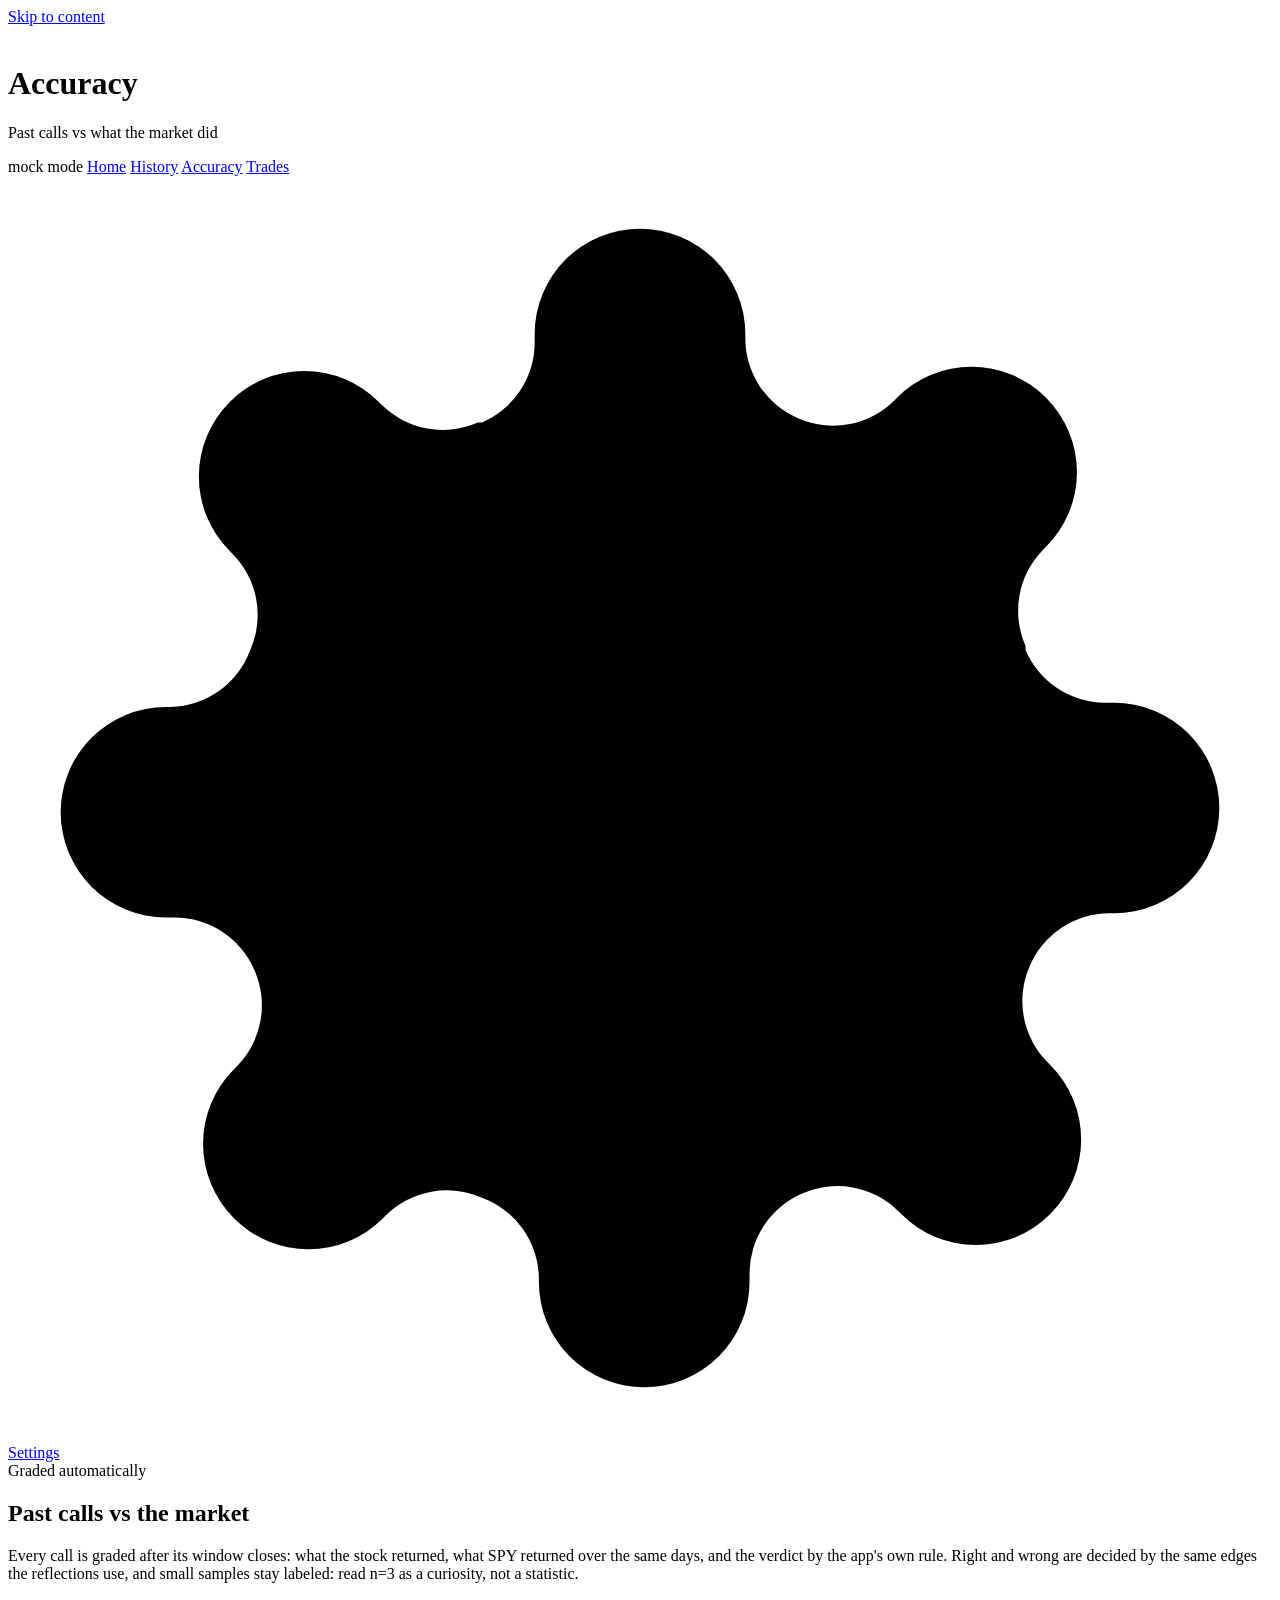
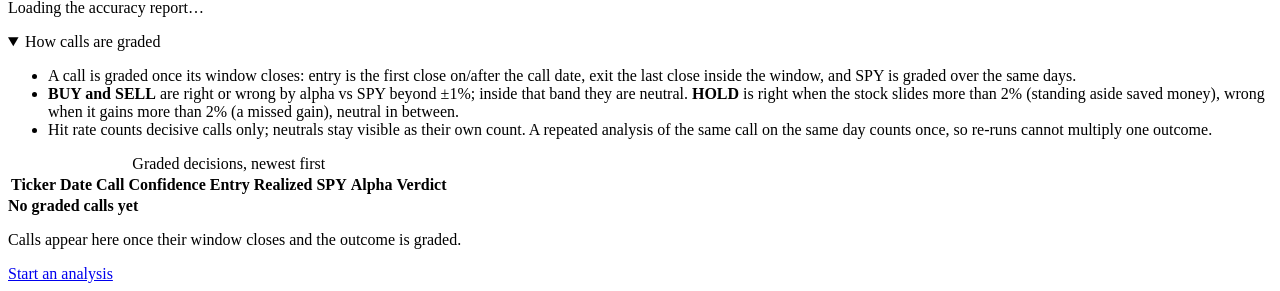
==== static/accuracy.html @ 5f046ed1 "feat: incognito mode runs market-only analyses and saves nothing A toggle on the home screen starts " ====
<!DOCTYPE html>
<html lang="en">
<head>
  <meta charset="UTF-8">
  <meta name="viewport" content="width=device-width, initial-scale=1.0">
  <meta name="theme-color" content="#05070d">
  <title>Accuracy · BetterTradingAgents</title>
  <link rel="preconnect" href="https://fonts.googleapis.com">
  <link rel="preconnect" href="https://fonts.gstatic.com" crossorigin>
  <link rel="stylesheet" href="https://fonts.googleapis.com/css2?family=Inter:wght@400;500;600;700&display=swap">
  <link rel="icon" href="/static/favicon.ico?v=2" sizes="any">
  <link rel="icon" type="image/png" href="/static/favicon.png?v=2">
  <link rel="apple-touch-icon" href="/static/favicon.png?v=2">
  <link rel="stylesheet" href="/static/css/base.css?v=6">
  <link rel="stylesheet" href="/static/css/accuracy.css?v=2">
</head>
<body>
  <a class="skip-link" href="#main-content">Skip to content</a>
  <div class="container">
    <header>
      <div class="brand">
        <a href="/" class="logo-home" aria-label="Go to BetterTradingAgents home">
          <img src="/static/logo.png" alt="" class="logo-img">
        </a>
        <div>
          <h1>Accuracy</h1>
          <p class="tagline">Past calls vs what the market did</p>
        </div>
      </div>
      <nav aria-label="Primary navigation">
        <span id="mode-chip" class="chip hidden" aria-label="Mock mode: agents use rule-based fallbacks">mock mode</span>
        <a href="/" class="nav-link">Home</a>
        <a href="/history" class="nav-link">History</a>
        <a href="/accuracy" class="nav-link active" aria-current="page">Accuracy</a>
        <a href="/portfolio" class="nav-link">Trades</a>
        <a href="/settings" class="nav-link nav-settings"><svg class="gear" viewBox="0 0 24 24" aria-hidden="true"><circle cx="12" cy="12" r="3"/><path d="M19.4 15a1.65 1.65 0 0 0 .33 1.82l.06.06a2 2 0 0 1 0 2.83 2 2 0 0 1-2.83 0l-.06-.06a1.65 1.65 0 0 0-1.82-.33 1.65 1.65 0 0 0-1 1.51V21a2 2 0 0 1-2 2 2 2 0 0 1-2-2v-.09A1.65 1.65 0 0 0 9 19.4a1.65 1.65 0 0 0-1.82.33l-.06.06a2 2 0 0 1-2.83 0 2 2 0 0 1 0-2.83l.06-.06a1.65 1.65 0 0 0 .33-1.82 1.65 1.65 0 0 0-1.51-1H3a2 2 0 0 1-2-2 2 2 0 0 1 2-2h.09A1.65 1.65 0 0 0 4.6 9a1.65 1.65 0 0 0-.33-1.82l-.06-.06a2 2 0 0 1 0-2.83 2 2 0 0 1 2.83 0l.06.06a1.65 1.65 0 0 0 1.82.33H9a1.65 1.65 0 0 0 1-1.51V3a2 2 0 0 1 2-2 2 2 0 0 1 2 2v.09a1.65 1.65 0 0 0 1 1.51 1.65 1.65 0 0 0 1.82-.33l.06-.06a2 2 0 0 1 2.83 0 2 2 0 0 1 0 2.83l-.06.06a1.65 1.65 0 0 0-.33 1.82V9a1.65 1.65 0 0 0 1.51 1H21a2 2 0 0 1 2 2 2 2 0 0 1-2 2h-.09a1.65 1.65 0 0 0-1.51 1z"/></svg><span>Settings</span></a>
      </nav>
    </header>

    <main id="main-content" tabindex="-1">
      <section class="accuracy-intro" aria-labelledby="accuracy-heading">
        <div>
          <span class="eyebrow">Graded automatically</span>
          <h2 id="accuracy-heading" tabindex="-1">Past calls vs the market</h2>
          <p>Every call is graded after its window closes: what the stock returned, what SPY returned over the same days, and the verdict by the app's own rule. Right and wrong are decided by the same edges the reflections use, and small samples stay labeled: read n=3 as a curiosity, not a statistic.</p>
        </div>
      </section>

      <p id="accuracy-status" class="accuracy-status" role="status" aria-live="polite">Loading the accuracy report…</p>

      <details class="grading-explainer" open>
        <summary>How calls are graded</summary>
        <ul>
          <li>A call is graded once its <span class="horizon-fill">window</span> closes: entry is the first close on/after the call date, exit the last close inside the window, and SPY is graded over the same days.</li>
          <li><strong>BUY and SELL</strong> are right or wrong by alpha vs SPY beyond ±1%; inside that band they are neutral. <strong>HOLD</strong> is right when the stock slides more than 2% (standing aside saved money), wrong when it gains more than 2% (a missed gain), neutral in between.</li>
          <li>Hit rate counts decisive calls only; neutrals stay visible as their own count. A repeated analysis of the same call on the same day counts once, so re-runs cannot multiply one outcome.</li>
        </ul>
      </details>

      <p id="accuracy-small-sample" class="accuracy-small-sample hidden"></p>

      <section id="accuracy-aggregates" class="accuracy-aggregates hidden" aria-label="Aggregates by decision"></section>

      <p id="accuracy-per-signal" class="accuracy-per-signal hidden"></p>
      <p id="accuracy-slides" class="accuracy-slides hidden"></p>
      <p id="accuracy-pending" class="accuracy-pending hidden"></p>

      <section id="accuracy-table-card" class="card table-wrap hidden" aria-label="Graded decisions">
        <table id="accuracy-table">
          <caption>Graded decisions, newest first</caption>
          <thead>
            <tr>
              <th scope="col">Ticker</th>
              <th scope="col">Date</th>
              <th scope="col">Call</th>
              <th scope="col" class="num">Confidence</th>
              <th scope="col" class="num">Entry</th>
              <th scope="col" class="num">Realized</th>
              <th scope="col" class="num">SPY</th>
              <th scope="col" class="num">Alpha</th>
              <th scope="col">Verdict</th>
            </tr>
          </thead>
          <tbody></tbody>
        </table>
      </section>

      <div id="accuracy-empty" class="accuracy-empty hidden">
        <strong>No graded calls yet</strong>
        <p>Calls appear here once their window closes and the outcome is graded.</p>
        <a href="/" class="secondary-btn">Start an analysis</a>
      </div>
    </main>
  </div>

  <div id="toast" class="toast hidden" role="alert" aria-live="assertive" aria-atomic="true"></div>
  <script src="/static/js/features.js?v=1"></script>
  <script src="/static/js/accuracy.js?v=3"></script>
</body>
</html>
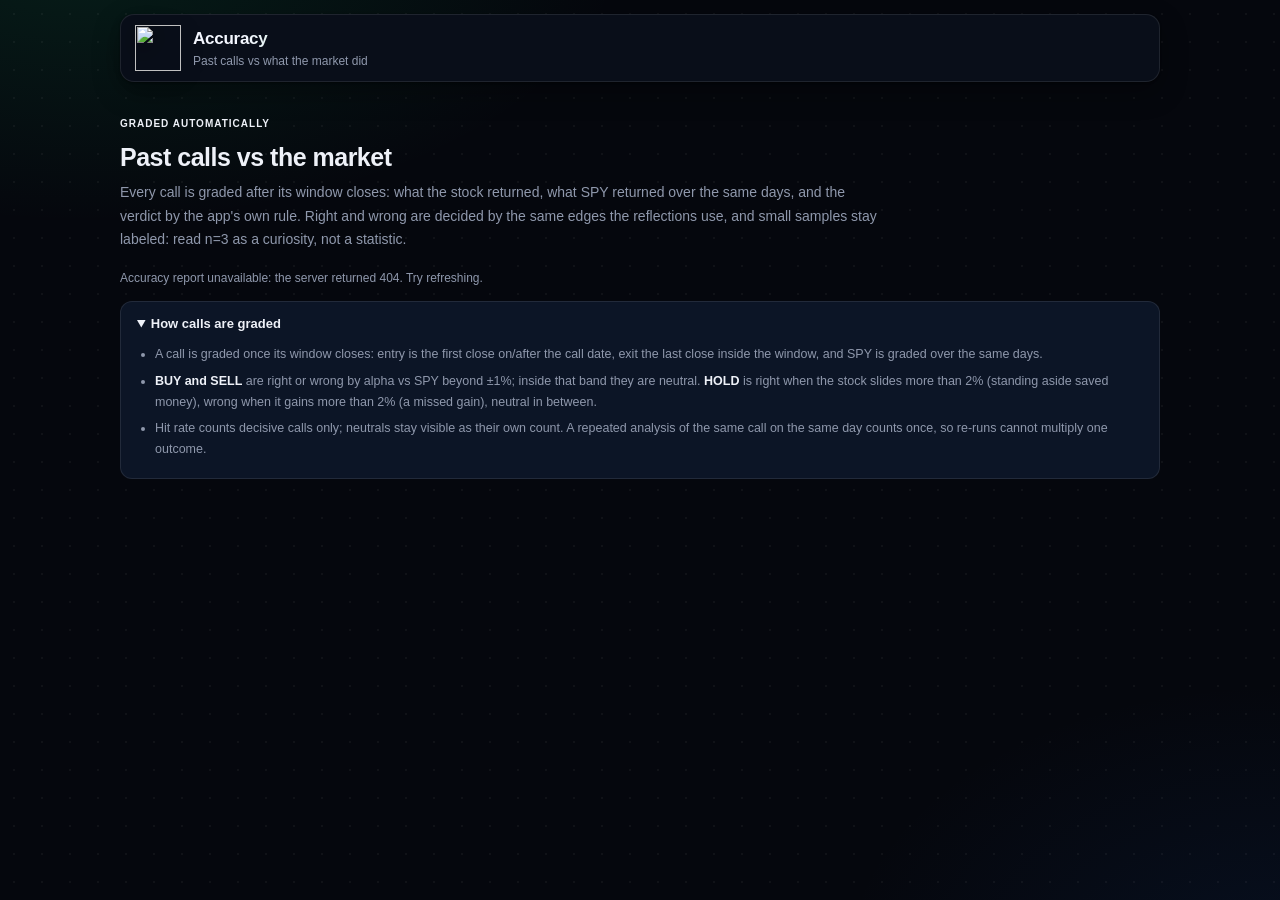
==== commit 9a253e3f: "refactor: one UI layer: shared nav and helpers, tokens v2, polish Nav: app/pages.py renders the prim" ====
--- a/static/accuracy.html
+++ b/static/accuracy.html
@@ -8,11 +8,11 @@
   <link rel="preconnect" href="https://fonts.googleapis.com">
   <link rel="preconnect" href="https://fonts.gstatic.com" crossorigin>
   <link rel="stylesheet" href="https://fonts.googleapis.com/css2?family=Inter:wght@400;500;600;700&display=swap">
-  <link rel="icon" href="/static/favicon.ico?v=2" sizes="any">
-  <link rel="icon" type="image/png" href="/static/favicon.png?v=2">
-  <link rel="apple-touch-icon" href="/static/favicon.png?v=2">
-  <link rel="stylesheet" href="/static/css/base.css?v=6">
-  <link rel="stylesheet" href="/static/css/accuracy.css?v=2">
+  <link rel="icon" href="/static/favicon.ico" sizes="any">
+  <link rel="icon" type="image/png" href="/static/favicon.png">
+  <link rel="apple-touch-icon" href="/static/favicon.png">
+  <link rel="stylesheet" href="/static/css/base.css">
+  <link rel="stylesheet" href="/static/css/accuracy.css">
 </head>
 <body>
   <a class="skip-link" href="#main-content">Skip to content</a>
@@ -27,14 +27,7 @@
           <p class="tagline">Past calls vs what the market did</p>
         </div>
       </div>
-      <nav aria-label="Primary navigation">
-        <span id="mode-chip" class="chip hidden" aria-label="Mock mode: agents use rule-based fallbacks">mock mode</span>
-        <a href="/" class="nav-link">Home</a>
-        <a href="/history" class="nav-link">History</a>
-        <a href="/accuracy" class="nav-link active" aria-current="page">Accuracy</a>
-        <a href="/portfolio" class="nav-link">Trades</a>
-        <a href="/settings" class="nav-link nav-settings"><svg class="gear" viewBox="0 0 24 24" aria-hidden="true"><circle cx="12" cy="12" r="3"/><path d="M19.4 15a1.65 1.65 0 0 0 .33 1.82l.06.06a2 2 0 0 1 0 2.83 2 2 0 0 1-2.83 0l-.06-.06a1.65 1.65 0 0 0-1.82-.33 1.65 1.65 0 0 0-1 1.51V21a2 2 0 0 1-2 2 2 2 0 0 1-2-2v-.09A1.65 1.65 0 0 0 9 19.4a1.65 1.65 0 0 0-1.82.33l-.06.06a2 2 0 0 1-2.83 0 2 2 0 0 1 0-2.83l.06-.06a1.65 1.65 0 0 0 .33-1.82 1.65 1.65 0 0 0-1.51-1H3a2 2 0 0 1-2-2 2 2 0 0 1 2-2h.09A1.65 1.65 0 0 0 4.6 9a1.65 1.65 0 0 0-.33-1.82l-.06-.06a2 2 0 0 1 0-2.83 2 2 0 0 1 2.83 0l.06.06a1.65 1.65 0 0 0 1.82.33H9a1.65 1.65 0 0 0 1-1.51V3a2 2 0 0 1 2-2 2 2 0 0 1 2 2v.09a1.65 1.65 0 0 0 1 1.51 1.65 1.65 0 0 0 1.82-.33l.06-.06a2 2 0 0 1 2.83 0 2 2 0 0 1 0 2.83l-.06.06a1.65 1.65 0 0 0-.33 1.82V9a1.65 1.65 0 0 0 1.51 1H21a2 2 0 0 1 2 2 2 2 0 0 1-2 2h-.09a1.65 1.65 0 0 0-1.51 1z"/></svg><span>Settings</span></a>
-      </nav>
+<!--@nav-->
     </header>
 
     <main id="main-content" tabindex="-1">
@@ -94,7 +87,8 @@
   </div>
 
   <div id="toast" class="toast hidden" role="alert" aria-live="assertive" aria-atomic="true"></div>
-  <script src="/static/js/features.js?v=1"></script>
-  <script src="/static/js/accuracy.js?v=3"></script>
+  <script src="/static/js/ui.js"></script>
+  <script src="/static/js/features.js"></script>
+  <script src="/static/js/accuracy.js"></script>
 </body>
 </html>
--- a/static/css/base.css
+++ b/static/css/base.css
@@ -0,0 +1,382 @@
+/* Shared foundation: design tokens, page chrome, and components used on
+   every page (header, buttons, tables, decision badges, toast). Loaded
+   before each page's own stylesheet. */
+
+:root {
+  --bg: #05070d;
+  --panel: #0c1526;
+  --panel-2: #111d36;
+  --border: rgba(255, 255, 255, 0.09);
+  --border-strong: rgba(255, 255, 255, 0.17);
+  --text: #eef1f8;
+  --muted: #8f98ac;
+  --accent: #10c973;
+  --on-accent: #03140b;
+  --buy: #22c55e;
+  --hold: #f5a524;
+  --sell: #f4586b;
+  --radius: 14px;
+  --shadow: 0 1px 2px rgba(0, 0, 0, 0.4), 0 10px 28px rgba(0, 0, 0, 0.32);
+  --font: "Inter", -apple-system, BlinkMacSystemFont, "Segoe UI", Roboto, "Helvetica Neue", Arial, sans-serif;
+  /* State colors: one hue per meaning. Soft reads as body text on dark
+     surfaces; the strong/--buy/--hold/--sell trio fills marks and borders. */
+  --ok: var(--ok);
+  --warn: var(--warn);
+  --warn-soft: var(--warn-soft);
+  --danger: var(--danger);
+  --info: var(--info);
+  /* Radii: inline controls, mid-size surfaces, cards (--radius), pills. */
+  --r-sm: 9px;
+  --r-md: 12px;
+  --r-pill: 999px;
+}
+
+* { box-sizing: border-box; }
+
+html { color-scheme: dark; scroll-padding-top: 92px; }
+
+body {
+  margin: 0;
+  min-height: 100vh;
+  min-height: 100dvh;
+  overflow-x: hidden;
+  color: var(--text);
+  font-family: var(--font);
+  font-size: 14px;
+  line-height: 1.55;
+  -webkit-font-smoothing: antialiased;
+  text-rendering: optimizeLegibility;
+  /* ambient glows + faint dot grid as plain background layers: no fixed
+     positioned pseudo elements, no backdrop-filter, no fixed attachment,
+     nothing that can interfere with scrolling */
+  background-color: var(--bg);
+  background-image:
+    radial-gradient(rgba(255, 255, 255, 0.045) 1px, transparent 1.4px),
+    radial-gradient(900px 480px at 8% -10%, rgba(16, 201, 115, 0.12), transparent 60%),
+    radial-gradient(800px 520px at 100% 110%, rgba(23, 78, 166, 0.12), transparent 55%);
+  background-size: 28px 28px, 1100px 650px, 1000px 700px;
+  background-position: 0 0, left top, right bottom;
+  background-repeat: repeat, no-repeat, no-repeat;
+}
+
+::selection { background: rgba(16, 201, 115, 0.35); }
+
+::-webkit-scrollbar { width: 10px; height: 10px; }
+::-webkit-scrollbar-thumb { background: #232c40; border-radius: 5px; border: 2px solid var(--bg); }
+::-webkit-scrollbar-track { background: transparent; }
+
+.container { width: 100%; max-width: 1080px; min-width: 0; margin: 0 auto; padding: 14px 20px 56px; }
+
+.skip-link {
+  position: fixed; top: 8px; left: 8px; z-index: 100; padding: 10px 14px;
+  border-radius: 9px; color: var(--on-accent); background: var(--accent);
+  font-weight: 700; text-decoration: none; transform: translateY(-150%);
+}
+.skip-link:focus { transform: translateY(0); }
+
+/* ---------- header: floating sticky pill ---------- */
+header {
+  position: sticky;
+  top: 10px;
+  z-index: 30;
+  display: flex;
+  justify-content: space-between;
+  align-items: center;
+  gap: 12px;
+  margin-bottom: 14px;
+  padding: 10px 14px;
+  min-height: 68px;
+  background: #090e19;
+  border: 1px solid var(--border);
+  border-radius: 14px;
+  box-shadow: var(--shadow);
+}
+.brand { display: flex; align-items: center; gap: 12px; min-width: 0; }
+.logo-home {
+  display: block;
+  flex: none;
+  border-radius: 12px;
+  line-height: 0;
+  transition: background 0.15s, transform 0.15s;
+}
+.logo-home:hover { background: rgba(255, 255, 255, 0.06); transform: translateY(-1px); }
+.logo-home:focus-visible { outline: 2px solid var(--accent); outline-offset: 3px; }
+.logo-img {
+  width: 46px; height: 46px; flex: none; display: block;
+  object-fit: contain;
+  filter: drop-shadow(0 5px 12px rgba(0, 0, 0, 0.45));
+}
+h1 {
+  font-size: 17px; margin: 0; font-weight: 700; letter-spacing: -0.015em; white-space: nowrap;
+  background: linear-gradient(90deg, #f4f7ff 30%, #9fdcb8);
+  -webkit-background-clip: text; background-clip: text;
+  -webkit-text-fill-color: transparent; color: transparent;
+}
+.tagline { margin: 0; color: var(--muted); font-size: 12px; white-space: nowrap; overflow: hidden; text-overflow: ellipsis; }
+nav { display: flex; align-items: center; gap: 10px; flex: none; }
+.nav-link {
+  color: var(--muted); text-decoration: none; font-size: 13px; font-weight: 550;
+  padding: 7px 14px; border-radius: 10px; border: 1px solid var(--border);
+  background: var(--panel); transition: color 0.15s, border-color 0.15s, background 0.15s;
+}
+.nav-link:hover { color: var(--text); border-color: var(--border-strong); background: var(--panel-2); }
+/* The current page: identical nav on every page, so the highlight (and the
+   button placement) never shifts as you move between sections. */
+.nav-link.active, .nav-link[aria-current="page"] {
+  color: var(--accent); border-color: rgba(16, 201, 115, 0.55); background: rgba(16, 201, 115, 0.08);
+}
+/* Settings is a first-class destination: solid accent pill with a gear. */
+.nav-link.nav-settings {
+  align-items: center; background: var(--accent); border-color: var(--accent);
+  color: var(--on-accent); display: inline-flex; font-weight: 650; gap: 6px;
+}
+.nav-link.nav-settings:hover { background: #12d97e; border-color: #12d97e; color: var(--on-accent); }
+.nav-link.nav-settings.active, .nav-link.nav-settings[aria-current="page"] {
+  box-shadow: 0 0 0 3px rgba(16, 201, 115, 0.3); color: var(--on-accent);
+}
+.nav-settings .gear { flex: none; height: 14px; width: 14px; }
+.nav-settings .gear circle, .nav-settings .gear path {
+  fill: none; stroke: var(--on-accent); stroke-linecap: round; stroke-linejoin: round; stroke-width: 1.8;
+}
+.chip {
+  font-size: 11px; font-weight: 600; padding: 4px 11px; border-radius: 999px;
+  border: 1px solid rgba(245, 165, 36, 0.35); background: rgba(245, 165, 36, 0.1); color: var(--hold);
+}
+
+/* ---------- cards and shared text ---------- */
+.card {
+  background: var(--panel);
+  border: 1px solid var(--border);
+  border-radius: var(--radius);
+  padding: 18px;
+  box-shadow: var(--shadow);
+}
+.hidden { display: none !important; }
+.muted { color: var(--muted); font-weight: 400; font-size: 12px; }
+.hint { color: var(--muted); font-size: 12px; margin: 10px 0 0; }
+.error { color: var(--sell); font-size: 13px; margin: 10px 0 0; }
+
+h2 {
+  font-size: 13px; font-weight: 700; margin: 28px 0 12px; color: var(--text);
+  text-transform: uppercase; letter-spacing: 0.08em;
+}
+
+.eyebrow { color: var(--ok); font-size: 10px; font-weight: 750; letter-spacing: 0.1em; text-transform: uppercase; }
+
+/* ---------- shared buttons ---------- */
+.secondary-btn, .table-open-btn {
+  min-height: 36px; border: 1px solid var(--border-strong); border-radius: 9px;
+  background: rgba(255, 255, 255, 0.035); color: #cbd3e1; cursor: pointer;
+  font: 600 12px var(--font); padding: 7px 12px; transition: background 0.15s, border-color 0.15s;
+}
+.secondary-btn:hover, .table-open-btn:hover { background: var(--panel-2); border-color: rgba(16, 201, 115, 0.48); color: var(--text); }
+
+button:focus-visible, a:focus-visible, input:focus-visible, summary:focus-visible,
+[role="button"]:focus-visible, [role="radio"]:focus-visible { outline: 2px solid var(--accent); outline-offset: 2px; }
+button, input, summary { touch-action: manipulation; }
+
+/* ---------- decision badges (analysis + history) ---------- */
+.decision {
+  display: inline-flex; align-items: center; gap: 7px; font-weight: 700; font-size: 13px;
+  padding: 5px 13px; border-radius: 9px; border: 1px solid; letter-spacing: 0.05em; flex: none;
+}
+.decision .d-icon { font-size: 11px; }
+.decision.buy { color: var(--ok); border-color: rgba(34, 197, 94, 0.4); background: rgba(34, 197, 94, 0.1); }
+.decision.hold { color: var(--warn); border-color: rgba(245, 165, 36, 0.4); background: rgba(245, 165, 36, 0.1); }
+.decision.sell { color: var(--danger); border-color: rgba(244, 88, 107, 0.4); background: rgba(244, 88, 107, 0.1); }
+
+/* ---------- shared add-position rows (analysis result cards + portfolio) ---------- */
+.add-row { display: flex; align-items: center; gap: 10px; margin-top: 4px; padding-top: 14px; border-top: 1px dashed var(--border-strong); flex-wrap: wrap; }
+.add-row label { font-size: 12px; color: var(--muted); }
+.add-row input {
+  width: 90px; background: rgba(0, 0, 0, 0.38); border: 1px solid var(--border); color: var(--text);
+  border-radius: 9px; padding: 7px 10px; font-size: 13px; font-family: var(--font); outline: none;
+  font-variant-numeric: tabular-nums;
+}
+.add-row input:focus { border-color: rgba(16, 201, 115, 0.65); }
+.add-btn {
+  background: rgba(34, 197, 94, 0.12); color: var(--ok); border: 1px solid rgba(34, 197, 94, 0.4);
+  border-radius: 9px; padding: 7px 14px; font-size: 13px; font-weight: 600; font-family: var(--font);
+  cursor: pointer; transition: background 0.15s, box-shadow 0.15s;
+}
+.add-btn:hover { background: rgba(34, 197, 94, 0.2); box-shadow: 0 0 16px rgba(34, 197, 94, 0.15); }
+.add-btn:disabled { opacity: 0.5; cursor: not-allowed; }
+
+/* ---------- shared tables (portfolio positions + csv preview) ---------- */
+.table-wrap { overflow-x: auto; -webkit-overflow-scrolling: touch; position: relative; }
+.card.table-wrap { padding: 6px 4px; }
+table { width: 100%; border-collapse: collapse; font-size: 13px; font-variant-numeric: tabular-nums; }
+caption { padding: 10px 12px 4px; color: var(--muted); font-size: 11px; font-weight: 700; letter-spacing: 0.07em; text-align: left; text-transform: uppercase; }
+th, td { text-align: left; padding: 10px 12px; border-bottom: 1px solid rgba(255, 255, 255, 0.05); white-space: nowrap; }
+th { color: var(--muted); font-size: 11px; text-transform: uppercase; letter-spacing: 0.07em; font-weight: 700; }
+tbody tr { transition: background 0.12s; }
+tbody tr:hover { background: rgba(255, 255, 255, 0.025); }
+td.num, th.num { text-align: right; }
+
+/* ---------- toast ---------- */
+.toast {
+  position: fixed; bottom: 24px; left: 50%; transform: translateX(-50%);
+  background: rgba(18, 23, 36, 0.97); border: 1px solid var(--border-strong); color: var(--text);
+  padding: 10px 18px; border-radius: 11px; font-size: 13px; max-width: min(90vw, 480px);
+  box-shadow: 0 12px 36px rgba(0, 0, 0, 0.5);
+  animation: card-in 0.2s ease; z-index: 50;
+}
+.toast.error { border-color: rgba(244, 88, 107, 0.5); color: var(--danger); }
+
+footer { display: flex; justify-content: space-between; gap: 12px; flex-wrap: wrap; margin-top: 44px; }
+
+.sr-only {
+  position: absolute !important; width: 1px; height: 1px; padding: 0; margin: -1px;
+  overflow: hidden; clip: rect(0, 0, 0, 0); white-space: nowrap; border: 0;
+}
+
+/* ---------- filter drawer, bar, and chips (runs + portfolio, P1.6) ---------- */
+.filter-drawer {
+  min-width: 0; border: 1px solid var(--border); border-radius: var(--radius);
+  background: var(--panel); box-shadow: var(--shadow);
+}
+.filter-drawer summary {
+  display: flex; align-items: center; gap: 9px; padding: 11px 14px; cursor: pointer;
+  color: var(--text); font-size: 12px; font-weight: 700; letter-spacing: 0.04em;
+  list-style: none;
+}
+.filter-drawer summary::-webkit-details-marker { display: none; }
+.filter-drawer summary::after { content: "▾"; margin-left: auto; color: var(--muted); }
+.filter-drawer[open] summary::after { content: "▴"; }
+.filter-count {
+  min-width: 20px; padding: 1px 7px; border-radius: 999px; text-align: center;
+  color: var(--ok); background: rgba(16, 201, 115, 0.12); font-size: 11px;
+}
+.filters-bar { display: flex; flex-wrap: wrap; gap: 8px; padding: 12px 14px; border-top: 1px dashed var(--border-strong); }
+.filters-bar input, .filters-bar select {
+  min-height: 36px; padding: 6px 10px; border: 1px solid var(--border-strong); border-radius: 9px;
+  color: var(--text); background: rgba(0, 0, 0, 0.38); font: 500 12.5px var(--font);
+}
+.filters-bar input:focus, .filters-bar select:focus { border-color: rgba(16, 201, 115, 0.65); outline: none; }
+.filter-date { display: inline-flex; align-items: center; gap: 7px; color: var(--muted); font-size: 12px; }
+.filter-chips { display: flex; flex-wrap: wrap; align-items: center; gap: 8px; padding: 0 14px 12px; }
+.filter-chip {
+  display: inline-flex; align-items: center; gap: 2px; padding: 4px 5px 4px 10px;
+  border: 1px solid rgba(16, 201, 115, 0.4); border-radius: 999px;
+  background: rgba(16, 201, 115, 0.08); font-size: 11.5px;
+}
+.chip-remove {
+  padding: 2px 8px; border: 0; border-radius: 999px; color: var(--ok); background: transparent;
+  font-size: 13px; line-height: 1; cursor: pointer;
+}
+.chip-remove:hover { color: #0b2b1a; background: var(--ok); }
+.chip-clear {
+  border: 0; background: none; color: var(--muted); font: 600 11.5px var(--font);
+  text-decoration: underline; text-underline-offset: 2px; cursor: pointer; padding: 4px 6px;
+}
+.chip-clear:hover { color: var(--text); }
+@media (max-width: 640px) {
+  .filters-bar input, .filters-bar select { min-height: 44px; flex: 1 1 140px; }
+  .filter-date { flex: 1 1 140px; }
+  .filter-date input { flex: 1; }
+  .filter-drawer summary { min-height: 44px; }
+}
+
+@keyframes card-in {
+  from { opacity: 0; transform: translateY(8px) scale(0.99); }
+  to { opacity: 1; transform: none; }
+}
+
+/* ---------- responsive: shared chrome ---------- */
+@media (max-width: 1024px) {
+  .container { padding: 12px 16px 48px; }
+}
+
+@media (max-width: 560px) {
+  body { font-size: 13.5px; }
+  .container { padding: 10px 12px 44px; }
+  header { top: 6px; padding: 8px 10px; gap: 8px; flex-wrap: wrap; }
+  nav { flex-wrap: wrap; flex: 1 1 auto; justify-content: flex-start; }
+  .brand > div { min-width: 0; }
+  header .chip { display: none; }
+  .logo-img { width: 38px; height: 38px; }
+  h1 { max-width: 100%; overflow: hidden; font-size: 15px; text-overflow: ellipsis; }
+  .tagline { display: none; }
+  .nav-link { display: inline-flex; align-items: center; min-height: 44px; padding: 6px 10px; font-size: 12px; }
+  .card { padding: 14px; }
+  footer { flex-direction: column; gap: 4px; }
+}
+
+@media (max-width: 420px) {
+  .logo-home { display: none; }
+  header nav { gap: 4px; }
+  .nav-link { padding-inline: 8px; }
+}
+
+@media (prefers-reduced-motion: reduce) {
+  *, *::before, *::after {
+    scroll-behavior: auto !important; animation-duration: 0.01ms !important;
+    animation-iteration-count: 1 !important; transition-duration: 0.01ms !important;
+  }
+}
+
+/* Shared P&L coloring (portfolio + trading pages). */
+.pnl-green { color: var(--ok); }
+.pnl-red { color: var(--danger); }
+
+/* ---------- status chips (orders, sessions, automation) ---------- */
+.status-chip {
+  display: inline-block; padding: 2px 8px; border-radius: var(--r-pill);
+  font-size: 10px; font-weight: 700; letter-spacing: 0.05em; text-transform: uppercase;
+}
+.status-chip.ok { color: var(--ok); background: rgba(16, 201, 115, 0.12); border: 1px solid rgba(16, 201, 115, 0.35); }
+.status-chip.bad { color: var(--danger); background: rgba(244, 88, 107, 0.12); border: 1px solid rgba(244, 88, 107, 0.4); }
+.status-chip.live { color: var(--info); background: rgba(90, 156, 255, 0.12); border: 1px solid rgba(90, 156, 255, 0.4); }
+.status-chip.muted { color: var(--muted); background: rgba(255, 255, 255, 0.04); border: 1px solid var(--border); }
+
+/* ---------- dangerous action button (clear history, remove, compare off) ---------- */
+.danger-btn {
+  min-height: 36px; padding: 7px 12px; border: 1px solid rgba(244, 88, 107, 0.42);
+  border-radius: var(--r-sm); color: var(--danger); background: rgba(244, 88, 107, 0.08);
+  cursor: pointer; font: 600 12px var(--font); transition: background 0.15s, border-color 0.15s;
+}
+.danger-btn:hover { background: rgba(244, 88, 107, 0.15); border-color: rgba(244, 88, 107, 0.7); }
+.danger-btn:disabled { opacity: 0.45; cursor: not-allowed; }
+
+/* ---------- inline status flags (warn/ok text beside a call) ---------- */
+.flag-warn { color: var(--warn-soft); font-size: 12px; }
+.flag-ok { color: var(--ok); font-size: 12px; }
+
+/* ---------- stacked tables on narrow screens: one pattern for all pages ---------- */
+@media (max-width: 768px) {
+  .table-wrap:has(> table.stack) { overflow: visible; padding: 0; background: transparent; border: 0; box-shadow: none; }
+  table.stack, table.stack tbody, table.stack tr, table.stack td { display: block; width: 100%; max-width: 100%; }
+  table.stack thead { display: none; }
+  table.stack tr {
+    margin-bottom: 12px; padding: 10px 14px; overflow: hidden;
+    border: 1px solid var(--border); border-radius: var(--r-md);
+    background: var(--panel); box-shadow: var(--shadow);
+  }
+  table.stack td {
+    display: flex; align-items: center; justify-content: space-between; gap: 16px;
+    min-width: 0; min-height: 38px; padding: 7px 0; border: 0;
+    border-bottom: 1px solid rgba(255, 255, 255, 0.055);
+    white-space: normal; text-align: right;
+  }
+  table.stack td:last-child { border-bottom: 0; }
+  table.stack td::before {
+    content: attr(data-label); flex: 0 0 auto; color: var(--muted); font-size: 10px;
+    font-weight: 700; letter-spacing: 0.065em; text-transform: uppercase; text-align: left;
+  }
+  table.stack td > * { min-width: 0; }
+}
+
+/* ---------- print: readable light sheets on every page ---------- */
+@media print {
+  @page { margin: 12mm; }
+  html { color-scheme: light; }
+  body { background: #fff !important; background-image: none !important; color: #111; }
+  .skip-link, header, footer, #toast, .filters-bar, .filter-drawer, button, input, select { display: none !important; }
+  .card, .summary-card, .agg-card, .grading-explainer, .table-wrap {
+    background: #fff !important; border-color: #bbb !important; box-shadow: none !important;
+  }
+  a { color: #111; text-decoration: underline; }
+  .muted, .hint, small, caption { color: #444 !important; }
+  th { color: #333 !important; }
+  td, th, tbody tr { border-color: #ccc !important; }
+}
--- a/static/css/accuracy.css
+++ b/static/css/accuracy.css
@@ -0,0 +1,65 @@
+/* Accuracy page: graded calls table + aggregates. Loads after base.css. */
+
+.accuracy-intro {
+  display: flex; align-items: end; justify-content: space-between; gap: 24px;
+  margin: 30px 0 18px;
+}
+.accuracy-intro h2 {
+  margin: 4px 0 5px; color: var(--text); font-size: 25px; letter-spacing: -0.02em;
+  text-transform: none;
+}
+.accuracy-intro p { max-width: 760px; margin: 0; color: var(--muted); font-size: 14px; line-height: 1.65; }
+.accuracy-status { margin: 0 0 14px; color: var(--muted); font-size: 12px; }
+
+.grading-explainer {
+  border: 1px solid var(--border); border-radius: 12px; background: var(--panel);
+  padding: 12px 16px; margin: 0 0 14px;
+}
+.grading-explainer summary {
+  cursor: pointer; color: var(--text); font-size: 13px; font-weight: 700;
+}
+.grading-explainer ul { margin: 10px 0 2px; padding-left: 18px; }
+.grading-explainer li { color: var(--muted); font-size: 12.5px; line-height: 1.65; margin-bottom: 6px; }
+.grading-explainer strong { color: var(--text); }
+
+.accuracy-small-sample {
+  margin: 0 0 14px; padding: 9px 14px; border-radius: 10px; font-size: 12.5px;
+  color: var(--warn-soft); background: rgba(245, 198, 107, 0.08); border: 1px solid rgba(245, 198, 107, 0.3);
+}
+.accuracy-per-signal { margin: 0 0 10px; color: var(--text); font-size: 13px; }
+.accuracy-per-signal small { color: var(--muted); }
+.accuracy-slides { margin: 0 0 14px; color: var(--ok); font-size: 12.5px; }
+
+.accuracy-aggregates {
+  display: grid; grid-template-columns: repeat(3, 1fr); gap: 12px; margin: 0 0 14px;
+}
+.agg-card {
+  border: 1px solid var(--border); border-radius: 12px; padding: 14px 16px;
+  background: var(--panel);
+}
+.agg-main { margin: 10px 0 6px; font-size: 15px; color: var(--text); }
+.agg-hit { font-size: 24px; font-weight: 700; }
+.agg-main small, .agg-detail { color: var(--muted); font-size: 12px; }
+.agg-detail { margin-top: 3px; }
+
+.accuracy-pending { margin: 0 0 14px; color: var(--muted); font-size: 12.5px; }
+
+.accuracy-verdict {
+  display: inline-block; padding: 3px 9px; border-radius: 7px;
+  border: 1px solid var(--border); font-size: 10px; font-weight: 700;
+  letter-spacing: 0.04em; text-transform: uppercase;
+}
+.accuracy-verdict.right { color: var(--ok); border-color: rgba(34, 197, 94, 0.4); background: rgba(34, 197, 94, 0.1); }
+.accuracy-verdict.wrong { color: var(--danger); border-color: rgba(244, 88, 107, 0.4); background: rgba(244, 88, 107, 0.1); }
+.accuracy-verdict.neutral { color: var(--muted); }
+
+.accuracy-empty {
+  border: 1px dashed var(--border-strong); border-radius: 12px; padding: 34px 20px;
+  text-align: center; color: var(--muted);
+}
+.accuracy-empty strong { display: block; color: var(--text); font-size: 15px; margin-bottom: 6px; }
+.accuracy-empty p { margin: 0 0 14px; font-size: 13px; }
+
+@media (max-width: 900px) {
+  .accuracy-aggregates { grid-template-columns: 1fr; }
+}
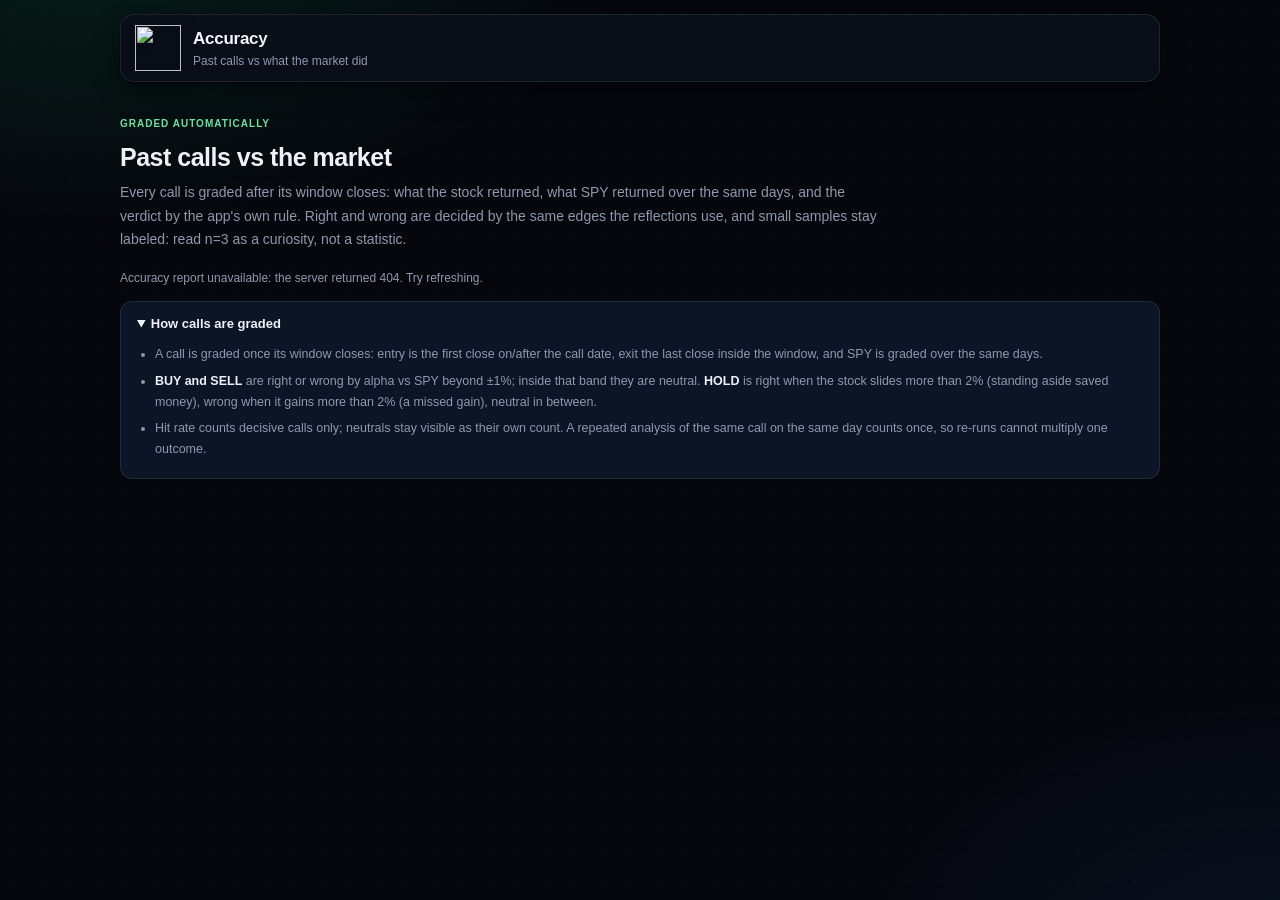
==== commit 53d02afa: "feat: see the record: real charts for price, equity, and accuracy - Price context (result card): gri" ====
--- a/static/accuracy.html
+++ b/static/accuracy.html
@@ -54,6 +54,8 @@
 
       <section id="accuracy-aggregates" class="accuracy-aggregates hidden" aria-label="Aggregates by decision"></section>
 
+      <section id="accuracy-visuals" class="accuracy-visuals hidden" aria-label="Per-signal outcomes and per-call dispersion"></section>
+
       <p id="accuracy-per-signal" class="accuracy-per-signal hidden"></p>
       <p id="accuracy-slides" class="accuracy-slides hidden"></p>
       <p id="accuracy-pending" class="accuracy-pending hidden"></p>
--- a/static/css/base.css
+++ b/static/css/base.css
@@ -20,11 +20,11 @@
   --font: "Inter", -apple-system, BlinkMacSystemFont, "Segoe UI", Roboto, "Helvetica Neue", Arial, sans-serif;
   /* State colors: one hue per meaning. Soft reads as body text on dark
      surfaces; the strong/--buy/--hold/--sell trio fills marks and borders. */
-  --ok: var(--ok);
-  --warn: var(--warn);
-  --warn-soft: var(--warn-soft);
-  --danger: var(--danger);
-  --info: var(--info);
+  --ok: #6fe0a0;
+  --warn: #ffc75e;
+  --warn-soft: #f5c66b;
+  --danger: #ff8296;
+  --info: #7ab8ff;
   /* Radii: inline controls, mid-size surfaces, cards (--radius), pills. */
   --r-sm: 9px;
   --r-md: 12px;
@@ -380,3 +380,18 @@
   th { color: #333 !important; }
   td, th, tbody tr { border-color: #ccc !important; }
 }
+
+/* ---------- charts (analysis price chart + portfolio equity + accuracy) ---------- */
+.chart-holder, .equity-chart, .dispersion { position: relative; }
+.chart-grid { stroke: rgba(255, 255, 255, 0.07); stroke-width: 1; }
+.chart-zero { stroke: rgba(255, 255, 255, 0.25); stroke-width: 1; }
+.chart-label { fill: var(--muted); font-size: 10px; font-family: var(--font); }
+.chart-hover { display: none; }
+.chart-hover.on { display: inline; }
+.chart-hover-line { stroke: rgba(255, 255, 255, 0.3); stroke-width: 1; }
+.chart-hover-dot { fill: var(--text); }
+.chart-tip {
+  position: absolute; top: 4px; left: 4px; z-index: 5; pointer-events: none;
+  padding: 5px 9px; border-radius: 8px; border: 1px solid var(--border-strong);
+  background: rgba(9, 14, 25, 0.97); color: var(--text); font-size: 11px; white-space: nowrap;
+}
--- a/static/css/accuracy.css
+++ b/static/css/accuracy.css
@@ -63,3 +63,34 @@
 @media (max-width: 900px) {
   .accuracy-aggregates { grid-template-columns: 1fr; }
 }
+
+/* ---------- visuals: per-$10k bars + per-call dispersion ---------- */
+.accuracy-visuals { margin: 0 0 14px; display: grid; gap: 12px; }
+.per-signal-bars {
+  border: 1px solid var(--border); border-radius: var(--r-md);
+  background: var(--panel); padding: 13px 16px; display: grid; gap: 9px;
+}
+.signal-bar-row { display: grid; grid-template-columns: 150px 1fr 90px; align-items: center; gap: 12px; font-size: 12.5px; }
+.signal-bar-label { color: var(--muted); }
+.signal-bar-track { position: relative; height: 14px; background: rgba(255, 255, 255, 0.04); border-radius: var(--r-pill); }
+.signal-bar-track::after { content: ""; position: absolute; left: 50%; top: -3px; bottom: -3px; width: 1px; background: var(--border-strong); }
+.signal-bar-fill { position: absolute; top: 0; bottom: 0; border-radius: var(--r-pill); }
+.signal-bar-fill.right { left: 50%; }
+.signal-bar-fill.left { right: 50%; }
+.bar-follow { background: rgba(34, 197, 94, 0.55); }
+.bar-buy { background: rgba(255, 255, 255, 0.22); }
+.bar-spy { background: rgba(122, 184, 255, 0.5); }
+.signal-bar-value { text-align: right; font-weight: 700; font-variant-numeric: tabular-nums; }
+.dispersion {
+  border: 1px solid var(--border); border-radius: var(--r-md);
+  background: var(--panel); padding: 13px 16px;
+}
+.dispersion-title { margin: 0 0 8px; color: var(--text); font-size: 13px; }
+.dispersion-title small { color: var(--muted); }
+.dispersion svg { display: block; width: 100%; height: auto; }
+.dispersion .dot-right { fill: var(--ok); }
+.dispersion .dot-wrong { fill: var(--danger); }
+.dispersion .dot-neutral { fill: var(--muted); }
+@media (max-width: 620px) {
+  .signal-bar-row { grid-template-columns: 112px 1fr 78px; gap: 8px; }
+}
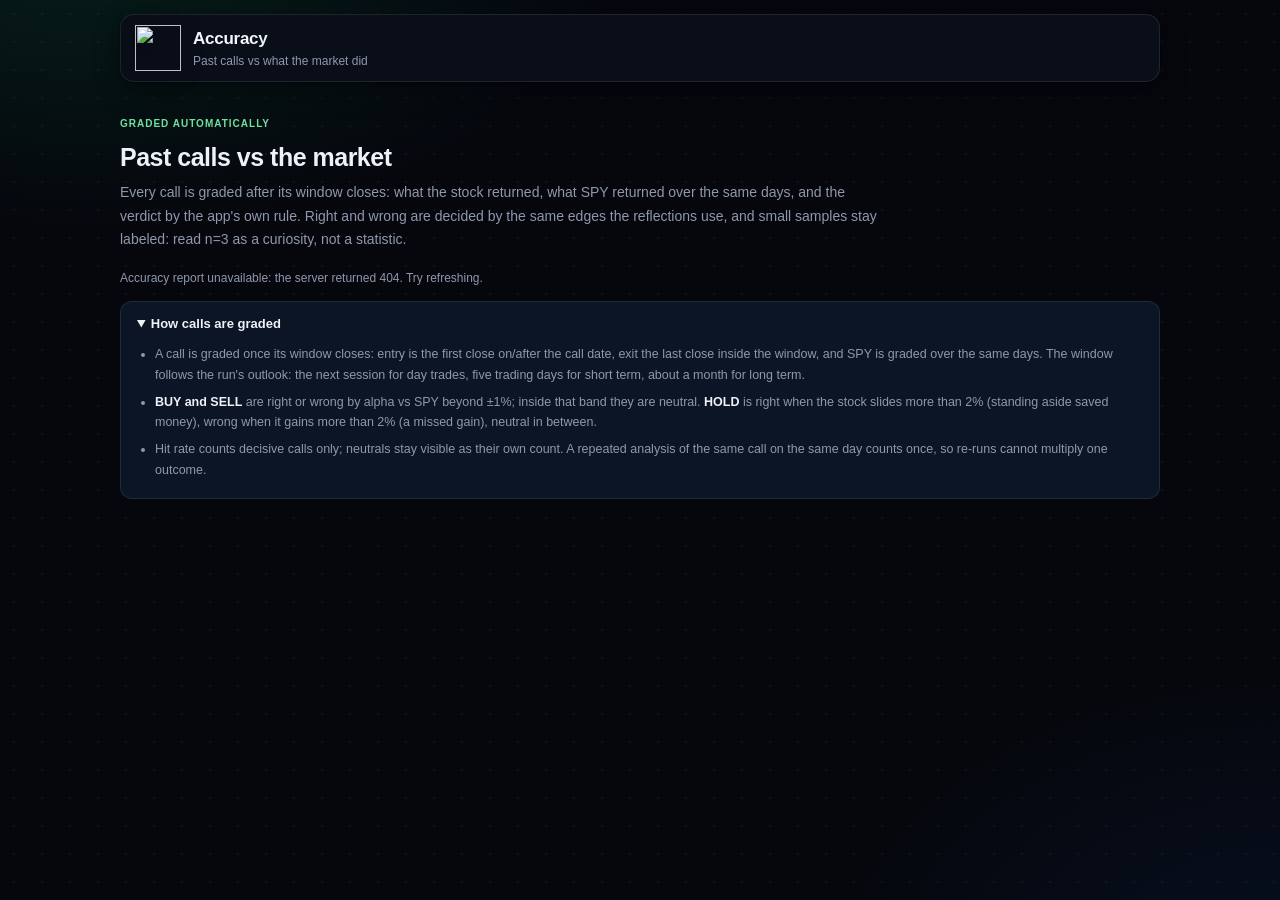
==== commit 4fece2d6: "feat: outlook-driven horizons through forecast, risk band, and grading The outlook was only prompt c" ====
--- a/static/accuracy.html
+++ b/static/accuracy.html
@@ -44,7 +44,7 @@
       <details class="grading-explainer" open>
         <summary>How calls are graded</summary>
         <ul>
-          <li>A call is graded once its <span class="horizon-fill">window</span> closes: entry is the first close on/after the call date, exit the last close inside the window, and SPY is graded over the same days.</li>
+          <li>A call is graded once its <span class="horizon-fill">window</span> closes: entry is the first close on/after the call date, exit the last close inside the window, and SPY is graded over the same days. The window follows the run's outlook: the next session for day trades, five trading days for short term, about a month for long term.</li>
           <li><strong>BUY and SELL</strong> are right or wrong by alpha vs SPY beyond ±1%; inside that band they are neutral. <strong>HOLD</strong> is right when the stock slides more than 2% (standing aside saved money), wrong when it gains more than 2% (a missed gain), neutral in between.</li>
           <li>Hit rate counts decisive calls only; neutrals stay visible as their own count. A repeated analysis of the same call on the same day counts once, so re-runs cannot multiply one outcome.</li>
         </ul>
--- a/static/css/base.css
+++ b/static/css/base.css
@@ -91,7 +91,8 @@
   border-radius: 14px;
   box-shadow: var(--shadow);
 }
-.brand { display: flex; align-items: center; gap: 12px; min-width: 0; }
+.brand { display: flex; align-items: center; gap: 12px; min-width: 0; flex: 0 1 auto; }
+.brand > div { min-width: 0; }
 .logo-home {
   display: block;
   flex: none;
@@ -108,6 +109,7 @@
 }
 h1 {
   font-size: 17px; margin: 0; font-weight: 700; letter-spacing: -0.015em; white-space: nowrap;
+  min-width: 0; overflow: hidden; text-overflow: ellipsis;
   background: linear-gradient(90deg, #f4f7ff 30%, #9fdcb8);
   -webkit-background-clip: text; background-clip: text;
   -webkit-text-fill-color: transparent; color: transparent;
